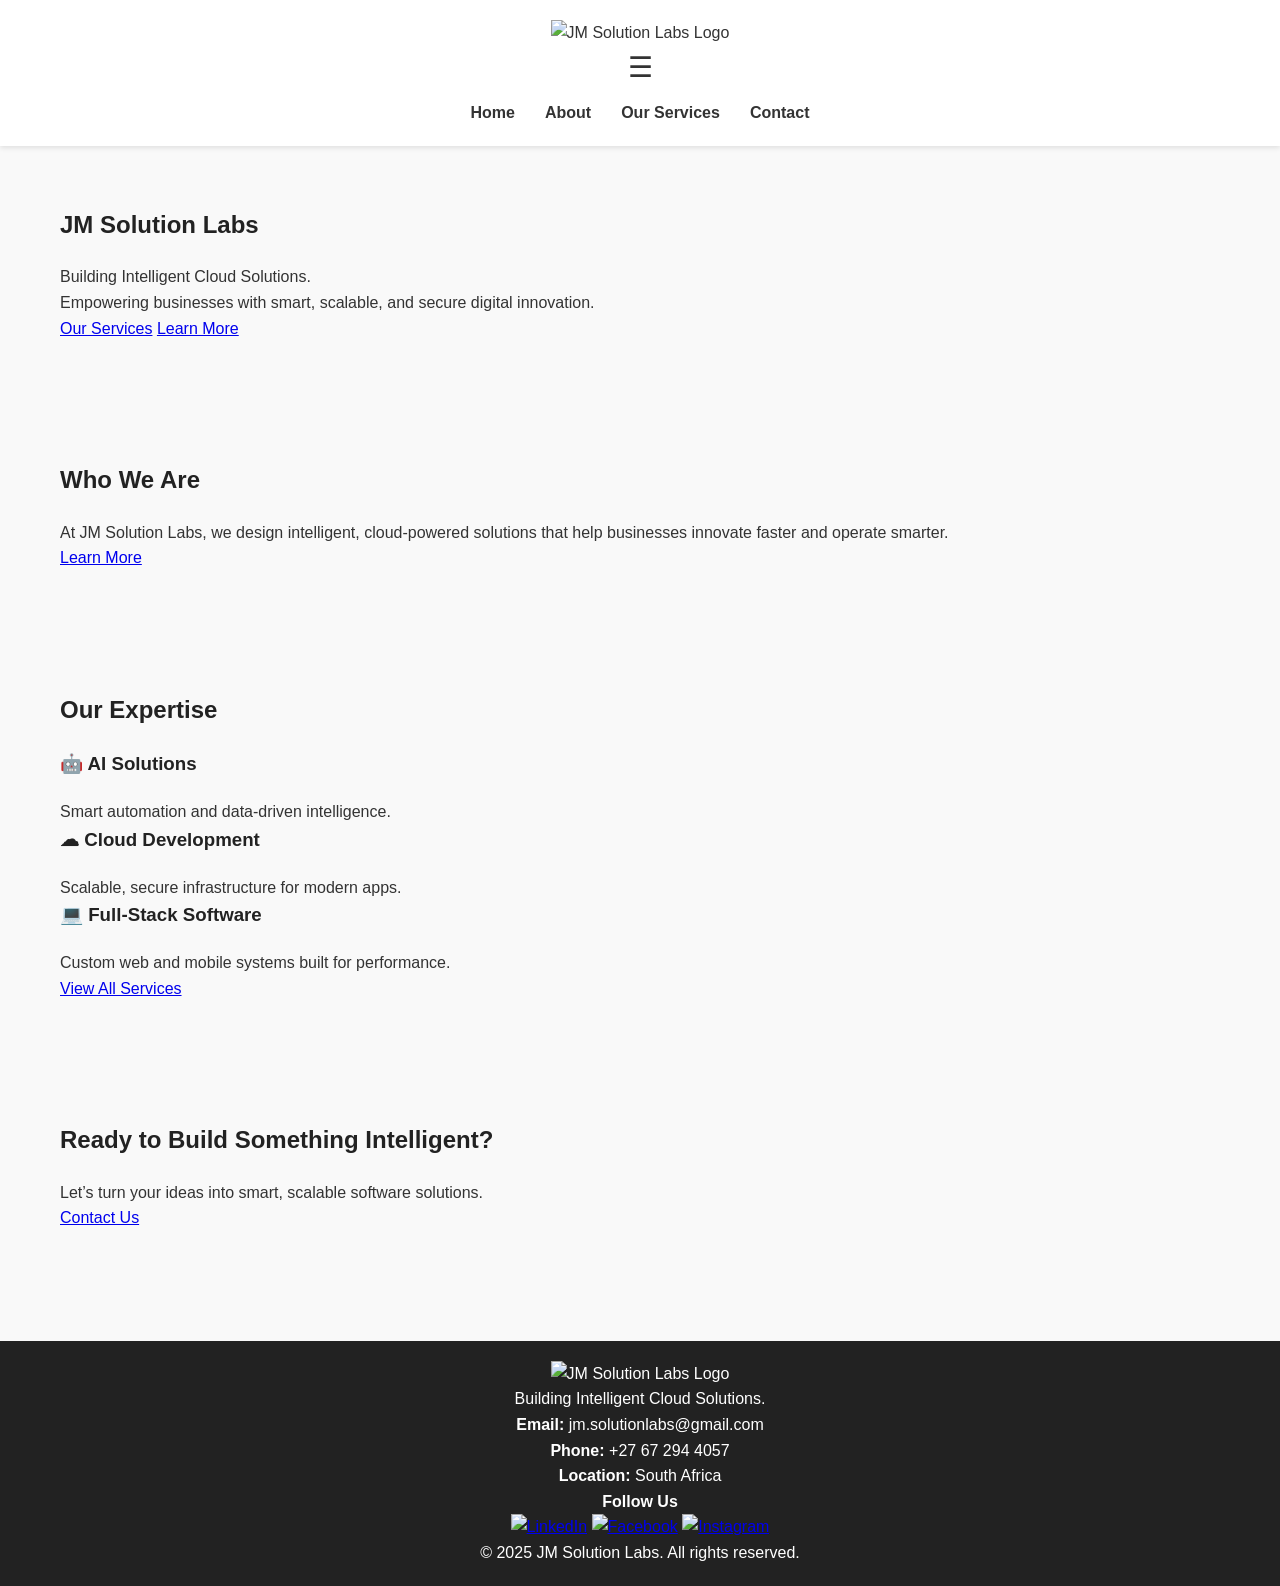
==== index.html @ e61fc31a "Your commit message here" ====
﻿<!DOCTYPE html>
<html lang="en">
<head>
    <meta charset="UTF-8" />
    <meta name="viewport" content="width=device-width, initial-scale=1.0" />
    <title>JM Solution Labs | Building Intelligent Cloud Solutions</title>
    <link rel="stylesheet" href="css/style.css" />
    
</head>
<body>
    <header>
        <!-- Company Logo -->
        <img src="images/logo.png" alt="JM Solution Labs Logo" height="55">

        <!-- 3-line menu button (hamburger) -->
        <div class="menu-btn" onclick="toggleMenu()">&#9776;</div>

        <!-- Navigation Links -->
        <nav id="navMenu">
            <ul>
                <li><a href="index.html">Home</a></li>
                <li><a href="about.html">About</a></li>
                <li><a href="services.html">Our Services</a></li>
                <li><a href="contact.html">Contact</a></li>
            </ul>
        </nav>
    </header>

    <section class="hero">
        <div class="container hero-content">
            <h1>JM Solution Labs</h1>
            <p class="tagline">Building Intelligent Cloud Solutions.</p>
            <p>Empowering businesses with smart, scalable, and secure digital innovation.</p>
            <div class="hero-buttons">
                <a href="services.html" class="btn-primary">Our Services</a>
                <a href="about.html" class="btn-secondary">Learn More</a>
            </div>
        </div>
    </section>

    <section class="about-preview">
        <div class="container">
            <h2>Who We Are</h2>
            <p>At JM Solution Labs, we design intelligent, cloud-powered solutions that help businesses innovate faster and operate smarter.</p>
            <a href="about.html" class="btn-secondary">Learn More</a>
        </div>
    </section>

    <section class="services-preview">
        <div class="container">
            <h2>Our Expertise</h2>
            <div class="grid">
                <div class="card"><h3>🤖 AI Solutions</h3><p>Smart automation and data-driven intelligence.</p></div>
                <div class="card"><h3>☁ Cloud Development</h3><p>Scalable, secure infrastructure for modern apps.</p></div>
                <div class="card"><h3>💻 Full-Stack Software</h3><p>Custom web and mobile systems built for performance.</p></div>
            </div>
            <a href="services.html" class="btn-primary">View All Services</a>
        </div>
    </section>

    <section class="cta">
        <div class="container">
            <h2>Ready to Build Something Intelligent?</h2>
            <p>Let’s turn your ideas into smart, scalable software solutions.</p>
            <a href="contact.html" class="btn-primary">Contact Us</a>
        </div>
    </section>

    <footer>
        <div class="container footer-content">
            <div class="footer-col">
                <img src="images/logo.png" alt="JM Solution Labs Logo" class="footer-logo" />
                <p>Building Intelligent Cloud Solutions.</p>
            </div>
            <div class="footer-col">
                <p><strong>Email:</strong> jm.solutionlabs@gmail.com</p>
                <p><strong>Phone:</strong> +27 67 294 4057</p>
                <p><strong>Location:</strong> South Africa</p>
            </div>
            <div class="footer-col">
                <h4>Follow Us</h4>
                <div class="social-links">
                    <a href="#"><img src="images/icon-linkedin.png" alt="LinkedIn"></a>
                    <a href="#"><img src="images/icon-facebook.png" alt="Facebook"></a>
                    <a href="#"><img src="images/icon-instagram.png" alt="Instagram"></a>
                </div>
            </div>
        </div>
        <div class="footer-bottom">
            <p>© 2025 JM Solution Labs. All rights reserved.</p>
        </div>
    </footer>

    <script src="js/main.js"></script>
</body>
</html>
---- css/style.css ----
/* -------------------- General Styles -------------------- */
* {
    margin: 0;
    padding: 0;
    box-sizing: border-box;
    font-family: 'Arial', sans-serif;
}
.menu-btn {
    font-size: 28px;
    cursor: pointer;
    display: block;
}


body {
    background-color: #f9f9f9;
    color: #333;
    line-height: 1.6;
}

/* -------------------- Header & Navbar -------------------- */
header {
    background-color: #ffffff;
    padding: 20px 0;
    box-shadow: 0 2px 5px rgba(0,0,0,0.1);
    text-align: center;
}

    header img {
        height: 60px;
    }

nav ul {
    list-style: none;
    display: flex;
    justify-content: center;
    margin-top: 10px;
}

    nav ul li {
        margin: 0 15px;
    }

        nav ul li a {
            text-decoration: none;
            color: #333;
            font-weight: bold;
            transition: color 0.3s;
        }

            nav ul li a:hover {
                color: #0073e6;
            }

/* -------------------- Sections -------------------- */
section {
    padding: 60px 20px;
    max-width: 1200px;
    margin: 0 auto;
}

h1, h2, h3 {
    margin-bottom: 20px;
    color: #222;
}

/* -------------------- Buttons -------------------- */
button {
    background-color: #0073e6;
    color: white;
    border: none;
    padding: 10px 20px;
    cursor: pointer;
    transition: background-color 0.3s;
    border-radius: 5px;
}

    button:hover {
        background-color: #005bb5;
    }

/* -------------------- Forms -------------------- */
form {
    max-width: 500px;
    margin: 0 auto;
}

    form label {
        display: block;
        margin-bottom: 5px;
        font-weight: bold;
    }

    form input,
    form textarea {
        width: 100%;
        padding: 10px;
        margin-bottom: 15px;
        border: 1px solid #ccc;
        border-radius: 5px;
    }

    form textarea {
        resize: vertical;
        height: 120px;
    }

/* -------------------- Footer -------------------- */
footer {
    background-color: #222;
    color: #fff;
    text-align: center;
    padding: 20px 0;
    margin-top: 50px;
}
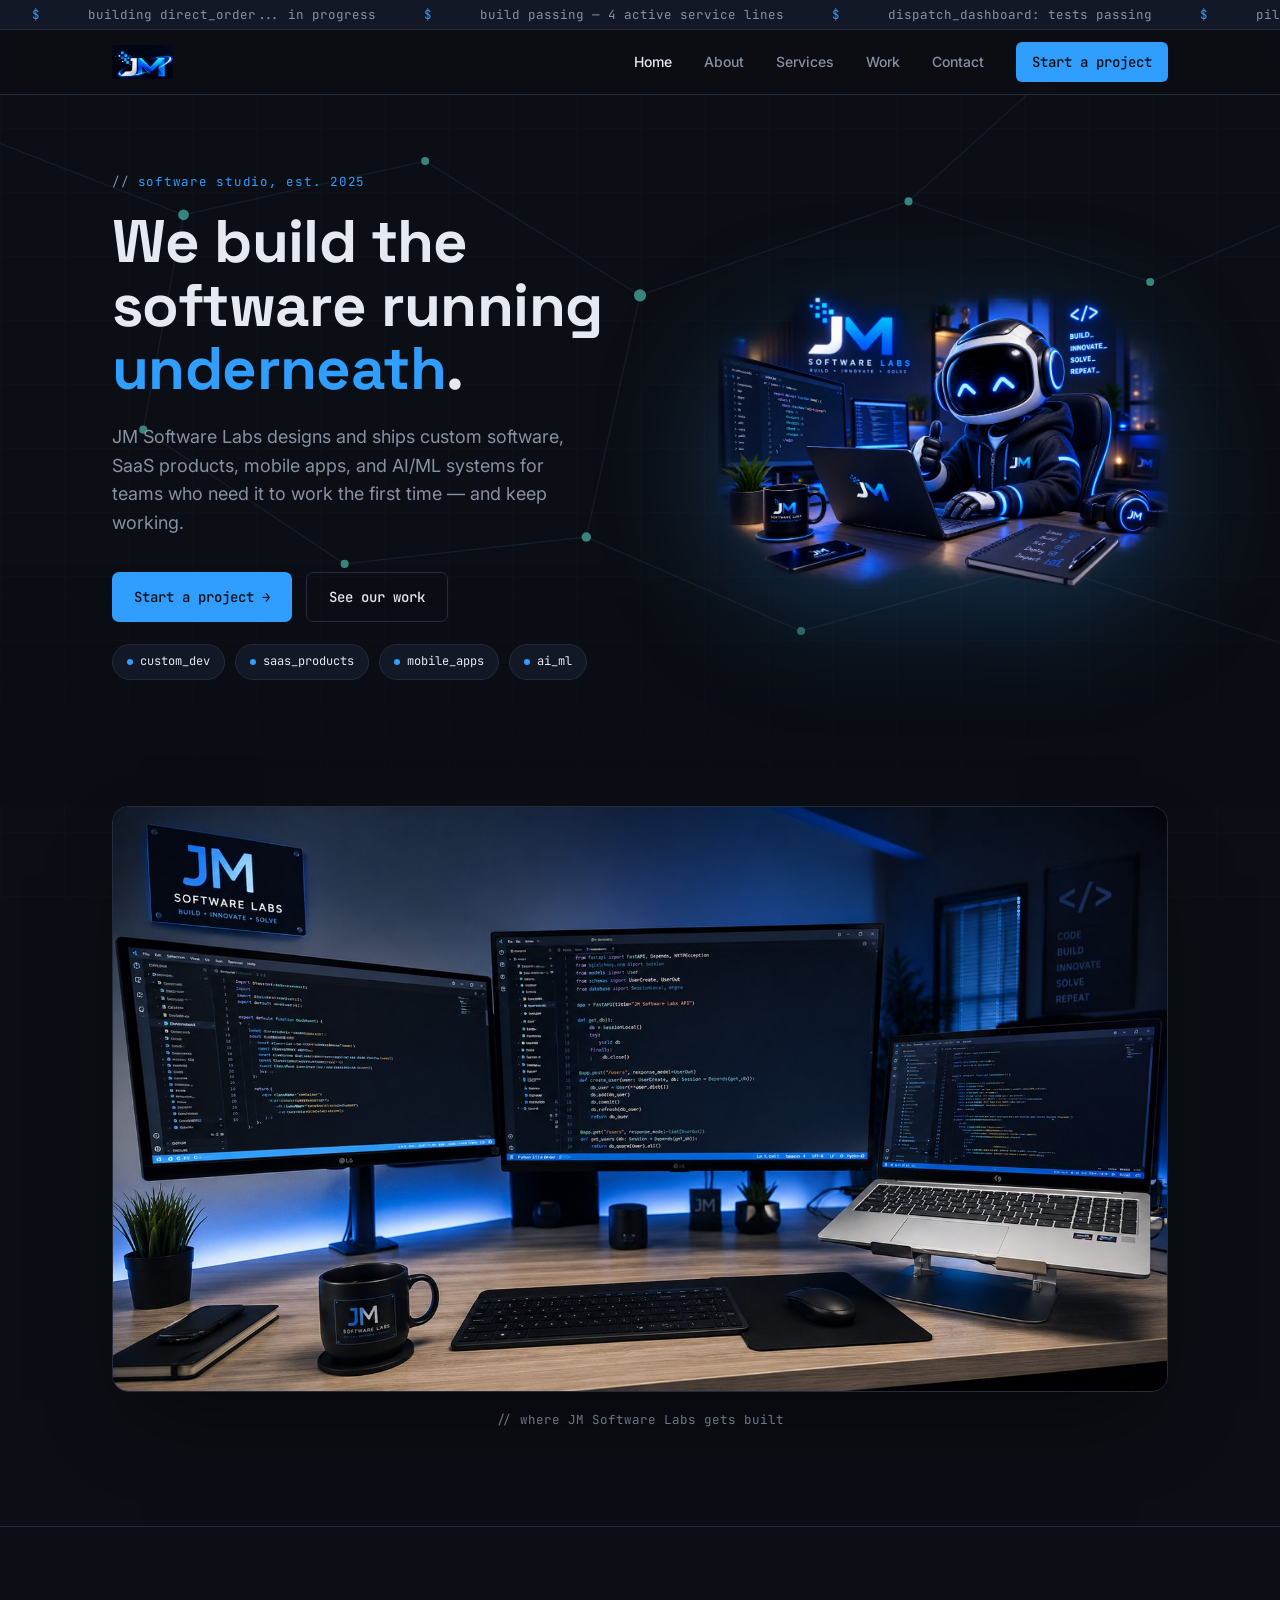
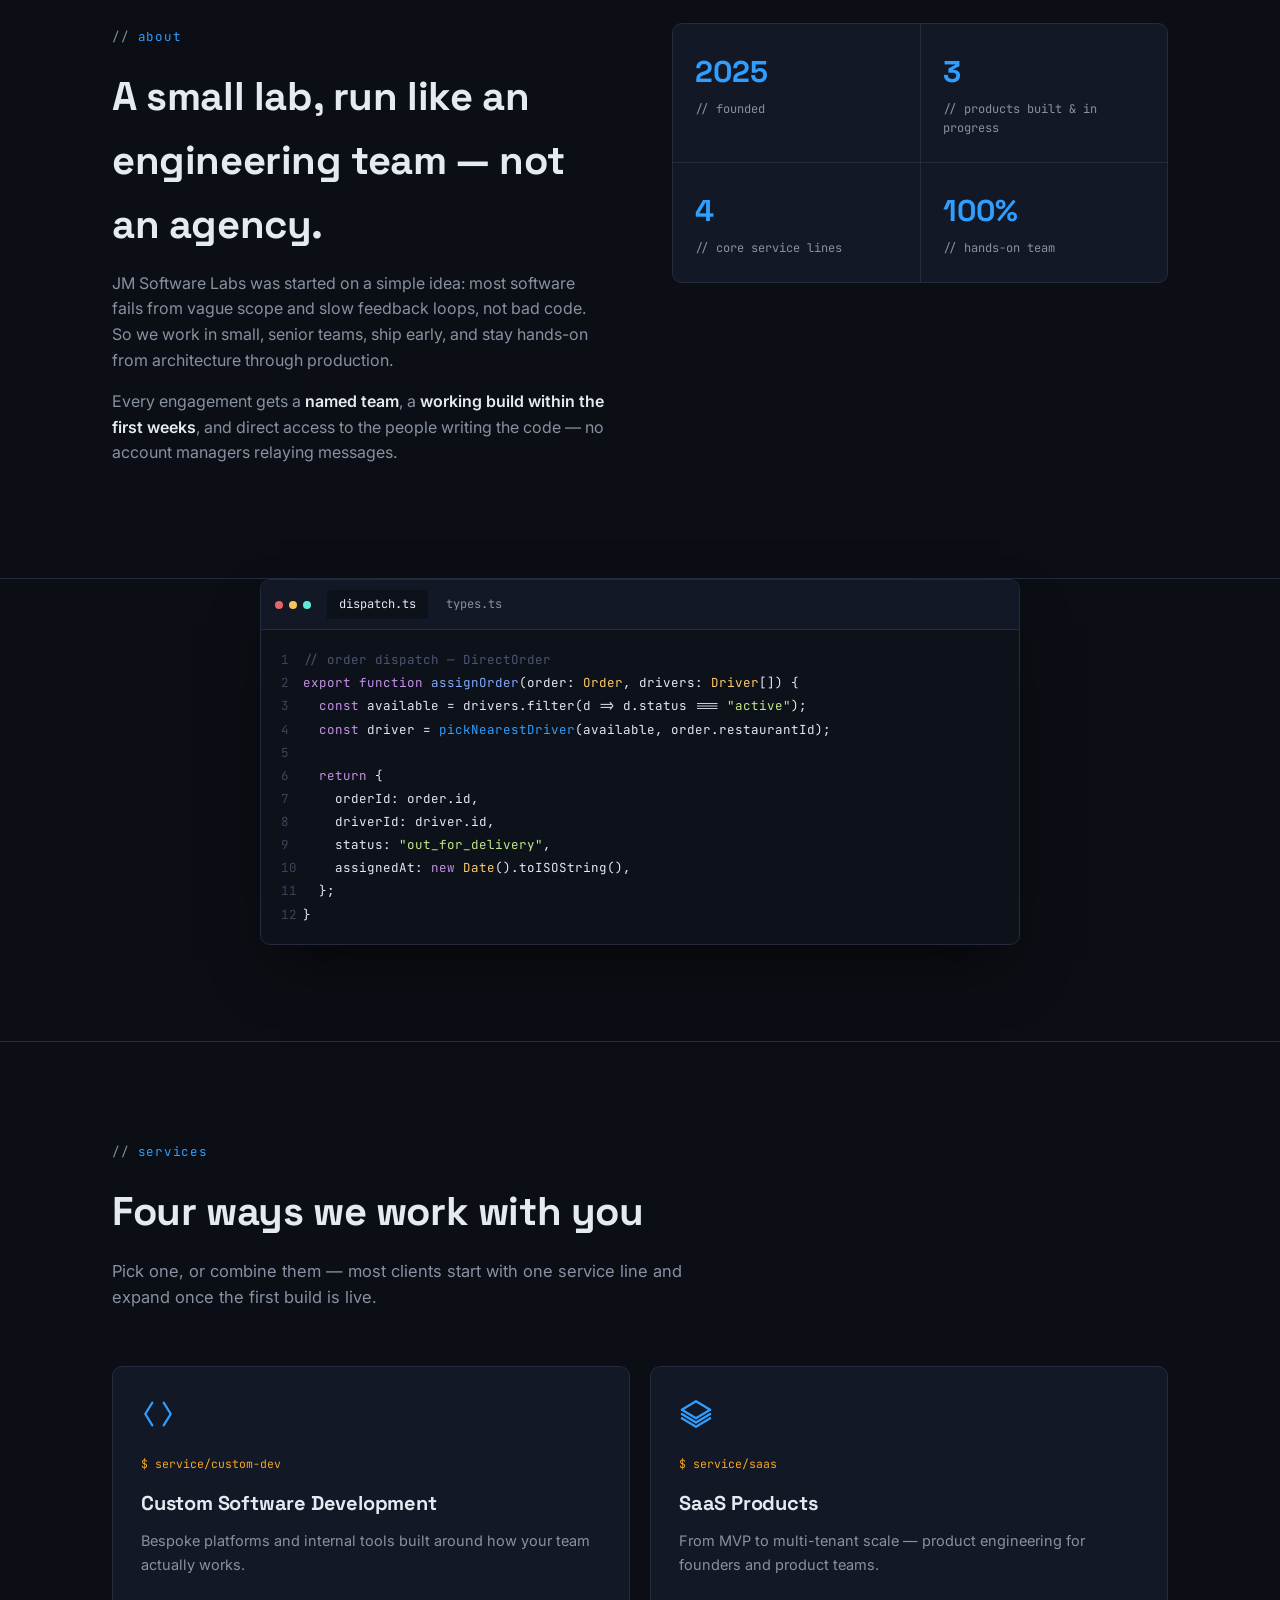
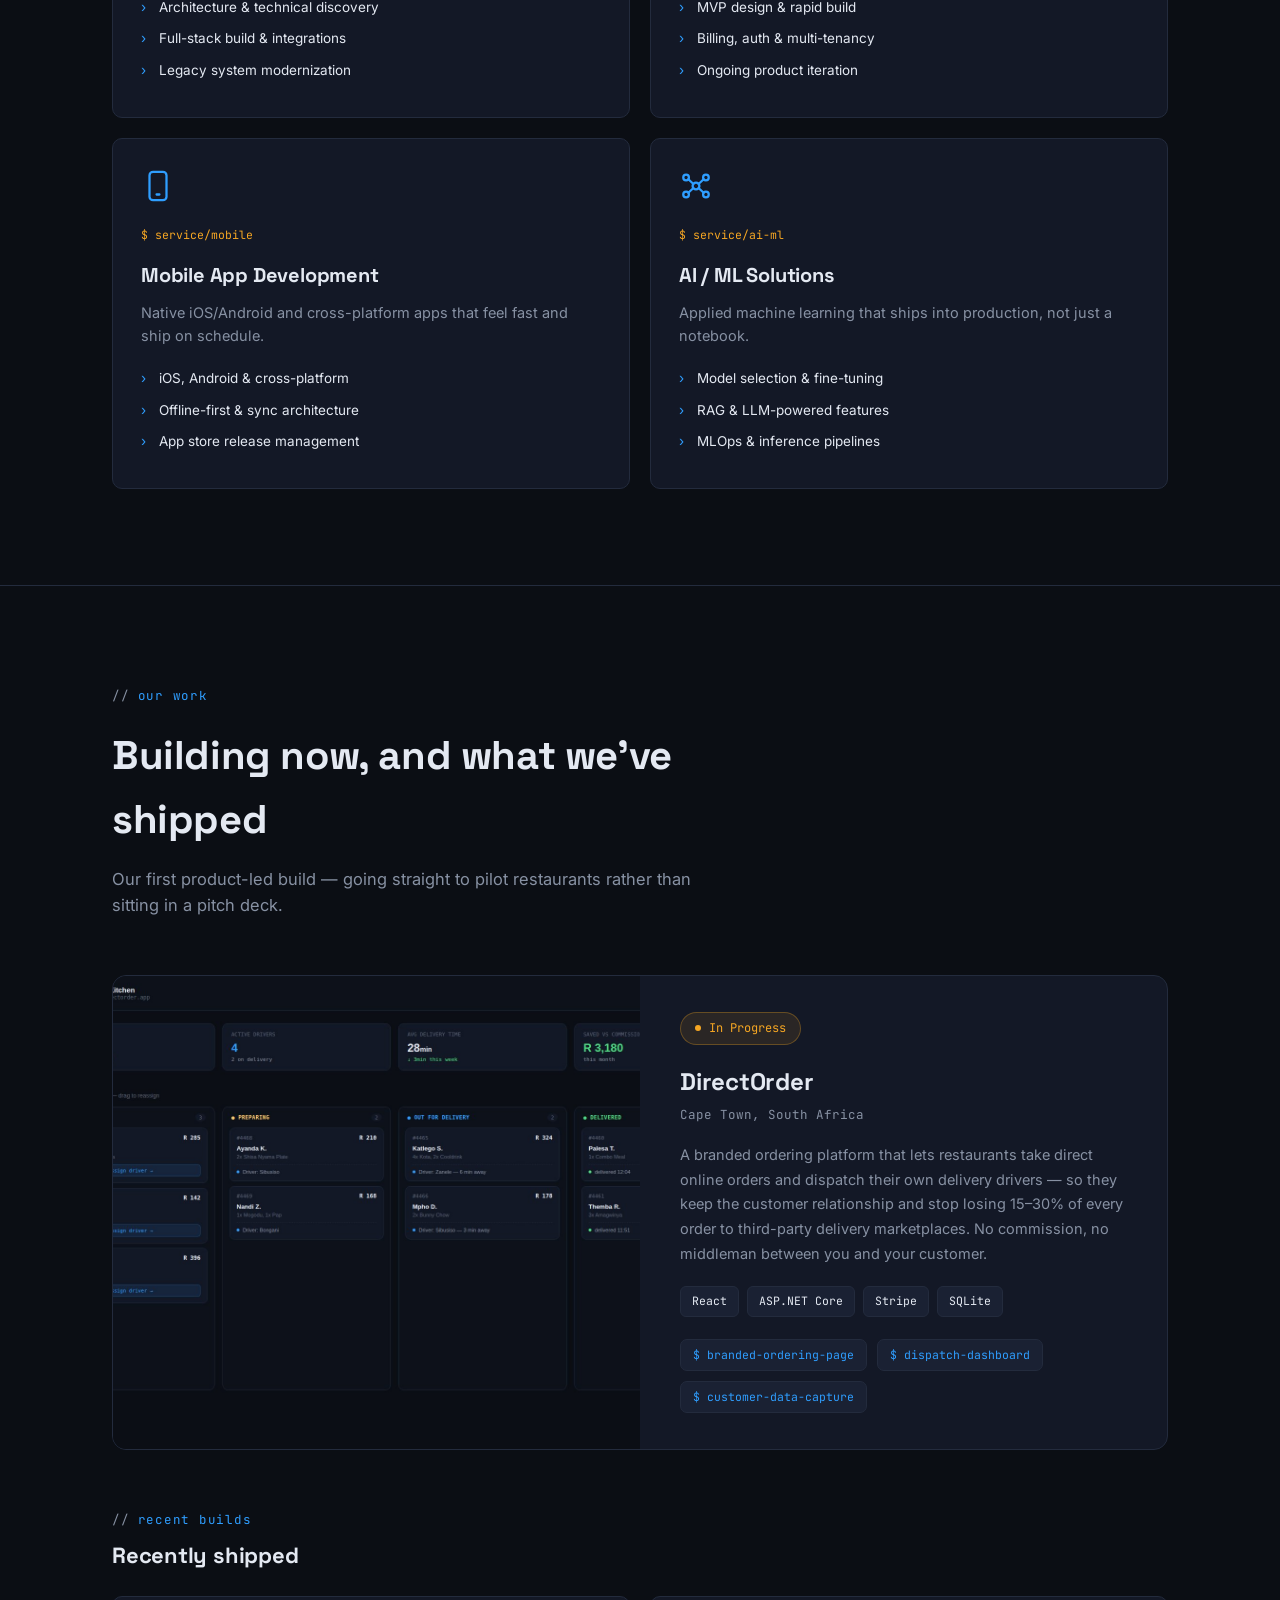
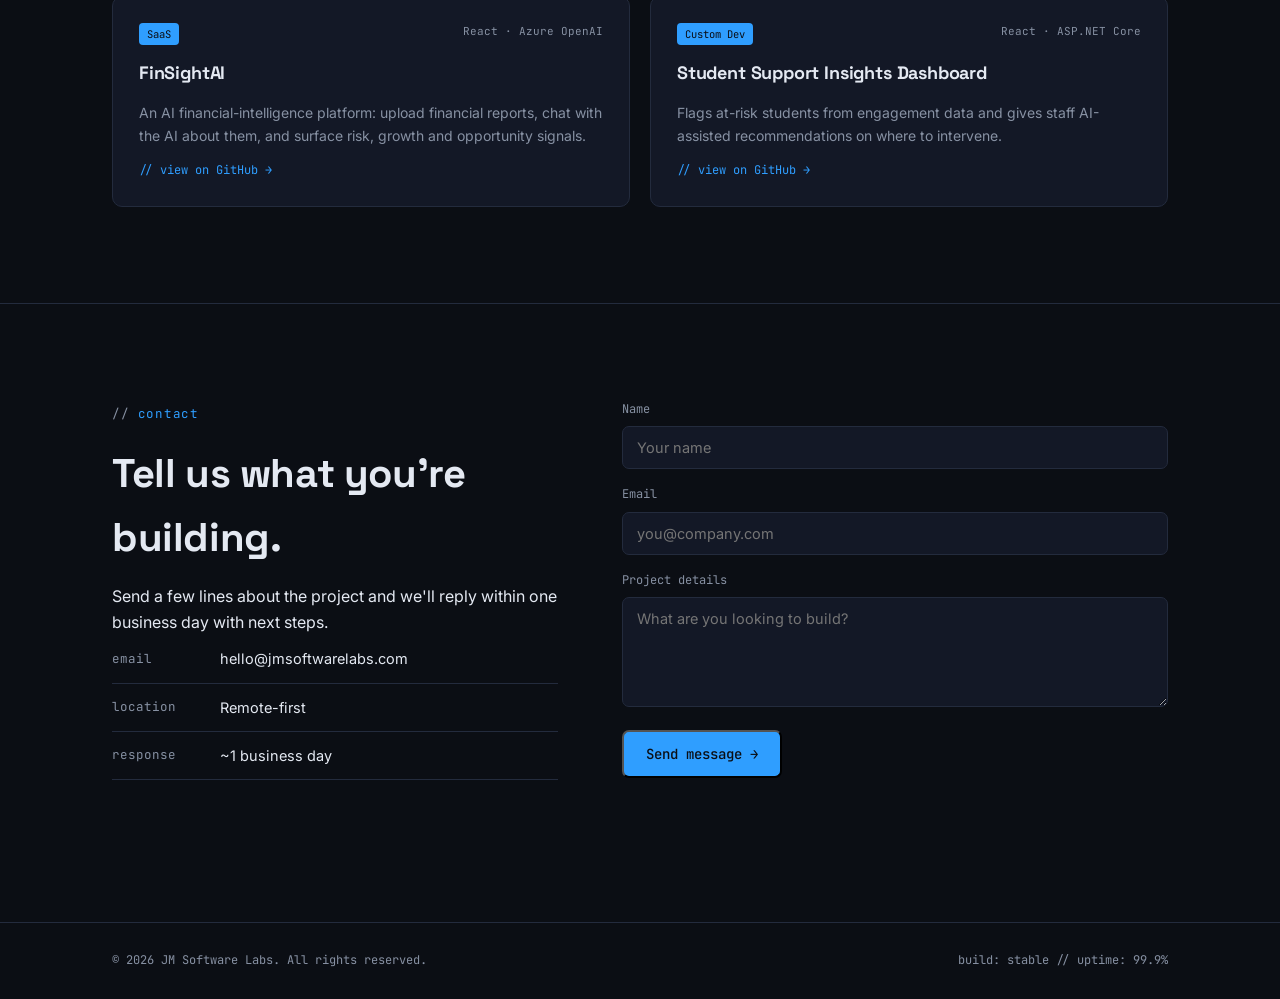
==== commit 9490be83: "Add files via upload" ====
--- a/index.html
+++ b/index.html
@@ -1,96 +1,811 @@
-﻿<!DOCTYPE html>
+<!DOCTYPE html>
 <html lang="en">
 <head>
-    <meta charset="UTF-8" />
-    <meta name="viewport" content="width=device-width, initial-scale=1.0" />
-    <title>JM Solution Labs | Building Intelligent Cloud Solutions</title>
-    <link rel="stylesheet" href="css/style.css" />
-    
+<meta charset="UTF-8">
+<meta name="viewport" content="width=device-width, initial-scale=1.0">
+<title>JM Software Labs — Custom software, SaaS, mobile & AI/ML</title>
+<meta name="description" content="JM Software Labs builds custom software, SaaS products, mobile apps, and AI/ML systems for teams who need it to work the first time.">
+<meta name="theme-color" content="#0B0E14">
+<link rel="icon" href="[data-uri]">
+<meta property="og:type" content="website">
+<meta property="og:title" content="JM Software Labs — Custom software, SaaS, mobile & AI/ML">
+<meta property="og:description" content="We build the software running underneath. Custom software, SaaS products, mobile apps, and AI/ML systems built by a small, senior team.">
+<meta property="og:site_name" content="JM Software Labs">
+<meta name="twitter:card" content="summary">
+<meta name="twitter:title" content="JM Software Labs">
+<meta name="twitter:description" content="We build the software running underneath."><link rel="preconnect" href="https://fonts.googleapis.com">
+<link rel="preconnect" href="https://fonts.gstatic.com" crossorigin>
+<link href="https://fonts.googleapis.com/css2?family=Space+Grotesk:wght@500;600;700&family=Inter:wght@400;500;600&family=JetBrains+Mono:wght@400;500&display=swap" rel="stylesheet">
+<style>
+  :root{
+    --bg: #0B0E14;
+    --surface: #131826;
+    --surface-2: #1A2133;
+    --line: #232B3D;
+    --text: #E4E9F2;
+    --muted: #8791A3;
+    --teal: #2F9EFF;
+    --teal-dim: #1D4A80;
+    --amber: #F5A623;
+    --radius: 10px;
+    --display: "Space Grotesk", sans-serif;
+    --body: "Inter", sans-serif;
+    --mono: "JetBrains Mono", monospace;
+  }
+  *{ box-sizing: border-box; margin:0; padding:0; }
+  html{ scroll-behavior: smooth; }
+  body{
+    background: var(--bg);
+    color: var(--text);
+    font-family: var(--body);
+    line-height: 1.6;
+    -webkit-font-smoothing: antialiased;
+  }
+  body::before{
+    content:"";
+    position: fixed; inset:0;
+    background-image:
+      linear-gradient(var(--line) 1px, transparent 1px),
+      linear-gradient(90deg, var(--line) 1px, transparent 1px);
+    background-size: 64px 64px;
+    opacity: 0.12;
+    pointer-events: none;
+    z-index: 0;
+  }
+  a{ color: inherit; text-decoration: none; }
+  img{ max-width: 100%; display:block; }
+  section{ position: relative; z-index: 1; }
+  .wrap{ max-width: 1120px; margin: 0 auto; padding: 0 32px; }
+  .eyebrow{
+    font-family: var(--mono);
+    font-size: 12.5px;
+    letter-spacing: 0.06em;
+    color: var(--teal);
+    display: inline-flex;
+    align-items: center;
+    gap: 8px;
+    margin-bottom: 18px;
+  }
+  .eyebrow::before{ content:"//"; color: var(--muted); }
+  h1,h2,h3{ font-family: var(--display); font-weight: 700; letter-spacing: -0.01em; }
+  h2{ font-size: clamp(28px, 3.4vw, 40px); margin-bottom: 14px; }
+  .section-head{ max-width: 620px; margin-bottom: 56px; }
+  .section-head p{ color: var(--muted); font-size: 16.5px; }
+
+  /* ---- Nav ---- */
+  header{
+    position: fixed; top:0; left:0; right:0; z-index: 50;
+    background: rgba(11,14,20,0.82);
+    backdrop-filter: blur(10px);
+    border-bottom: 1px solid var(--line);
+  }
+  .nav{
+    max-width: 1120px; margin:0 auto; padding: 0 32px;
+    height: 64px; display:flex; align-items:center; justify-content: space-between;
+  }
+  .logo{
+    font-family: var(--mono); font-weight: 500; font-size: 15px;
+    display:flex; align-items:center; gap: 10px; color: var(--text);
+  }
+  .logo img{ height: 34px; width:auto; display:block; }
+  .logo .brk{ color: var(--teal); }
+  .nav-links{ display:flex; gap: 32px; align-items:center; }
+  .nav-links a{
+    font-size: 14px; color: var(--muted); transition: color .15s ease;
+    font-weight: 500;
+  }
+  .nav-links a:hover, .nav-links a.active{ color: var(--text); }
+  .nav-cta{
+    font-family: var(--mono); font-size: 13px; color: var(--bg) !important;
+    background: var(--teal); padding: 9px 16px; border-radius: 6px;
+    font-weight: 500;
+  }
+  a:focus-visible, button:focus-visible, input:focus-visible, textarea:focus-visible{
+    outline: 2px solid var(--teal); outline-offset: 3px; border-radius: 4px;
+  }
+  .nav-toggle{
+    display:none; background: none; border: 1px solid var(--line); border-radius: 6px;
+    width: 38px; height: 38px; align-items:center; justify-content:center; cursor: pointer;
+    color: var(--text); flex-direction: column; gap: 4px;
+  }
+  .nav-toggle span{ display:block; width: 18px; height: 2px; background: currentColor; transition: transform .2s ease, opacity .2s ease; }
+  .nav-toggle[aria-expanded="true"] span:nth-child(1){ transform: translateY(6px) rotate(45deg); }
+  .nav-toggle[aria-expanded="true"] span:nth-child(2){ opacity: 0; }
+  .nav-toggle[aria-expanded="true"] span:nth-child(3){ transform: translateY(-6px) rotate(-45deg); }
+  .mobile-panel{
+    display:none; flex-direction: column; gap: 2px;
+    background: var(--surface); border-bottom: 1px solid var(--line);
+    padding: 8px 32px 18px;
+  }
+  .mobile-panel a{
+    padding: 12px 4px; font-size: 15px; color: var(--muted); border-bottom: 1px solid var(--line);
+    font-weight: 500;
+  }
+  .mobile-panel a:last-child{ border-bottom:none; }
+  .mobile-panel a.nav-cta{ text-align:center; margin-top: 10px; color: var(--bg) !important; }
+  .mobile-panel.open{ display:flex; }
+  .nav-toggle{ display:none; }
+
+  /* ---- Console strip (signature element) ---- */
+  .console{
+    font-family: var(--mono); font-size: 12.5px; color: var(--muted);
+    background: var(--surface); border-bottom: 1px solid var(--line);
+    height: 30px; display:flex; align-items:center; overflow:hidden; white-space: nowrap;
+  }
+  .console-track{ display:inline-flex; gap: 48px; animation: scroll-left 32s linear infinite; padding-left: 32px; }
+  .console-track span{ color: var(--teal); }
+  @keyframes scroll-left{ from{ transform: translateX(0);} to{ transform: translateX(-50%);} }
+
+  /* ---- Hero ---- */
+  .hero{ padding: 168px 0 96px; position: relative; overflow: hidden; }
+  .hero-bg{ position:absolute; inset:0; z-index:0; opacity:0.55; pointer-events:none; }
+  .hero-bg svg{ width:100%; height:100%; }
+  .hero-bg .node{ animation: node-pulse 3.5s ease-in-out infinite; }
+  .hero-bg .node:nth-child(3n){ animation-delay: .6s; }
+  .hero-bg .node:nth-child(3n+1){ animation-delay: 1.4s; }
+  @keyframes node-pulse{ 0%,100%{ opacity: .5; } 50%{ opacity: 1; } }
+  .hero-grid{ position: relative; z-index: 1; }
+  .hero-robot{ display:flex; justify-content:center; align-items:center; }
+  .hero-robot img{ width:100%; max-width:560px; height:auto; display:block; filter: drop-shadow(0 30px 60px rgba(47,158,255,0.25)); }
+  .pill-row{ display:flex; flex-wrap:wrap; gap:10px; margin: 22px 0 30px; }
+  .pill{
+    font-family: var(--mono); font-size: 12px; color: var(--text);
+    background: var(--surface); border: 1px solid var(--line); border-radius: 20px;
+    padding: 7px 14px; display:flex; align-items:center; gap:7px;
+  }
+  .pill .pulse-sm{ width:6px; height:6px; border-radius:50%; background: var(--teal); box-shadow: 0 0 0 0 rgba(47,158,255,0.5); animation: pulse 1.8s infinite; }
+  .workspace-banner{ padding: 0 0 96px; }
+  .workspace-banner .frame{
+    border-radius: 16px; overflow:hidden; border: 1px solid var(--line);
+    box-shadow: 0 40px 80px -30px rgba(0,0,0,0.55);
+  }
+  .workspace-banner img{ width:100%; height:auto; display:block; }
+  .workspace-banner .caption{
+    text-align:center; font-family: var(--mono); font-size: 12.5px; color: var(--muted);
+    margin-top: 18px;
+  }
+  .hero-grid{ display:grid; grid-template-columns: 1.1fr 0.9fr; gap: 56px; align-items:center; }
+  .hero h1{ font-size: clamp(38px, 5.2vw, 60px); line-height: 1.06; margin-bottom: 22px; }
+  .hero h1 .accent{ color: var(--teal); }
+  .hero .lede{ font-size: 18px; color: var(--muted); max-width: 480px; margin-bottom: 34px; }
+  .btn-row{ display:flex; gap: 14px; flex-wrap: wrap; }
+  .btn{
+    font-family: var(--mono); font-size: 14px; padding: 13px 22px; border-radius: 7px;
+    font-weight: 500; display:inline-flex; align-items:center; gap: 8px;
+    transition: transform .15s ease, background .15s ease, border-color .15s ease;
+  }
+  .btn-primary{ background: var(--teal); color: var(--bg); }
+  .btn-primary:hover{ transform: translateY(-1px); }
+  .btn-ghost{ border: 1px solid var(--line); color: var(--text); }
+  .btn-ghost:hover{ border-color: var(--teal); }
+
+  /* process panel */
+  .panel{
+    background: var(--surface); border: 1px solid var(--line); border-radius: var(--radius);
+    overflow:hidden;
+  }
+  .panel-head{
+    display:flex; align-items:center; gap: 8px; padding: 12px 16px;
+    border-bottom: 1px solid var(--line); font-family: var(--mono); font-size: 12px; color: var(--muted);
+  }
+  .dot{ width:8px; height:8px; border-radius:50%; background: var(--line); }
+  .panel-head .dots{ display:flex; gap:6px; }
+  .panel-head .dots .dot:nth-child(1){ background:#E4666B; }
+  .panel-head .dots .dot:nth-child(2){ background:#F5C25E; }
+  .panel-head .dots .dot:nth-child(3){ background:#5EEAD4; }
+  .panel-body{ padding: 18px 16px 22px; }
+  .proc{
+    display:flex; align-items:center; justify-content: space-between;
+    padding: 12px 4px; border-bottom: 1px dashed var(--line);
+    font-family: var(--mono); font-size: 13px;
+  }
+  .proc:last-child{ border-bottom:none; }
+  .proc-name{ color: var(--text); }
+  .proc-name span{ color: var(--muted); font-size: 12px; display:block; margin-top:2px; }
+  .status{ display:flex; align-items:center; gap: 7px; font-size: 11.5px; color: var(--teal); }
+  .status .pulse{
+    width:7px; height:7px; border-radius:50%; background: var(--teal);
+    box-shadow: 0 0 0 0 rgba(94,234,212,0.6); animation: pulse 1.8s infinite;
+  }
+  @keyframes pulse{
+    0%{ box-shadow: 0 0 0 0 rgba(94,234,212,0.5);}
+    70%{ box-shadow: 0 0 0 7px rgba(94,234,212,0);}
+    100%{ box-shadow: 0 0 0 0 rgba(94,234,212,0);}
+  }
+
+  /* ---- About ---- */
+  .about{ padding: 96px 0; border-top: 1px solid var(--line); }
+  .about-grid{ display:grid; grid-template-columns: 1fr 1fr; gap: 64px; align-items:start; }
+  .about-copy p{ color: var(--muted); margin-bottom: 16px; font-size: 16px; }
+  .about-copy strong{ color: var(--text); font-weight: 600; }
+  .stat-grid{ display:grid; grid-template-columns: 1fr 1fr; gap: 1px; background: var(--line); border: 1px solid var(--line); border-radius: var(--radius); overflow:hidden; }
+  .stat{ background: var(--surface); padding: 24px 22px; }
+  .stat .num{ font-family: var(--display); font-size: 30px; font-weight: 700; color: var(--teal); }
+  .stat .label{ font-family: var(--mono); font-size: 12px; color: var(--muted); margin-top: 4px; }
+
+  /* ---- Services ---- */
+  .services{ padding: 96px 0; border-top: 1px solid var(--line); }
+  .service-grid{ display:grid; grid-template-columns: repeat(2, 1fr); gap: 20px; }
+  .service{
+    background: var(--surface); border: 1px solid var(--line); border-radius: var(--radius);
+    padding: 30px 28px; transition: border-color .15s ease, transform .15s ease;
+  }
+  .code-panel{
+    background: #0D1119; border: 1px solid var(--line); border-radius: var(--radius);
+    overflow:hidden; box-shadow: 0 30px 60px -20px rgba(0,0,0,0.6);
+  }
+  .code-panel .cp-tabs{
+    display:flex; align-items:center; gap: 6px; padding: 10px 14px;
+    border-bottom: 1px solid var(--line); background: var(--surface);
+  }
+  .code-panel .cp-tabs .dots{ display:flex; gap:6px; margin-right: 10px; }
+  .code-panel .cp-tab{
+    font-family: var(--mono); font-size: 12px; color: var(--muted);
+    padding: 5px 12px; border-radius: 5px 5px 0 0;
+  }
+  .code-panel .cp-tab.active{ color: var(--text); background: #0D1119; }
+  .code-panel .cp-body{
+    font-family: var(--mono); font-size: 12.5px; line-height: 1.85;
+    padding: 18px 20px; overflow-x: auto; white-space: pre;
+  }
+  .code-panel .ln{ display:inline-block; width: 22px; color: #3A4459; user-select: none; }
+  .tok-kw{ color: #C792EA; } .tok-fn{ color: #82AAFF; } .tok-str{ color: #C3E88D; }
+  .tok-num{ color: #F78C6C; } .tok-com{ color: #4B5670; } .tok-type{ color: #FFCB6B; }
+  .tok-var{ color: var(--text); } .tok-teal{ color: var(--teal); }
+  .service:hover{ border-color: var(--teal-dim); transform: translateY(-2px); }
+  .service .icon{ width:34px; height:34px; margin-bottom: 16px; color: var(--teal); }
+  .service .tag{ font-family: var(--mono); font-size: 11.5px; color: var(--amber); margin-bottom: 14px; display:block; }
+  .service h3{ font-size: 20px; margin-bottom: 10px; }
+  .service p{ color: var(--muted); font-size: 14.5px; margin-bottom: 16px; }
+  .service ul{ list-style:none; }
+  .service li{ font-size: 13.5px; color: var(--text); padding: 5px 0 5px 18px; position: relative; }
+  .service li::before{ content:"›"; position:absolute; left:0; color: var(--teal); }
+
+  /* ---- Portfolio ---- */
+  .work{ padding: 96px 0; border-top: 1px solid var(--line); }
+  .work-grid{ display:grid; grid-template-columns: repeat(2, 1fr); gap: 20px; }
+  .recent-head{ margin: 56px 0 22px; }
+  .recent-head .eyebrow{ margin-bottom: 8px; }
+  .recent-head h3{ font-size: 22px; }
+  .work-card{ text-decoration:none; color:inherit; }
+  .work-card{
+    background: var(--surface); border: 1px solid var(--line); border-radius: var(--radius);
+    padding: 26px; display:flex; flex-direction: column; gap: 14px; min-height: 210px;
+    transition: border-color .15s ease, transform .15s ease;
+  }
+  .work-card:hover{ border-color: var(--teal-dim); transform: translateY(-2px); }
+  .work-card:hover .foot{ text-decoration: underline; }
+  .work-card .top{ display:flex; justify-content: space-between; align-items:flex-start; }
+  .work-card .stack{ font-family: var(--mono); font-size: 11px; color: var(--muted); }
+  .work-card .badge{ font-family: var(--mono); font-size: 10.5px; color: var(--bg); background: var(--teal); padding: 3px 8px; border-radius: 4px; }
+  .work-card h3{ font-size: 18px; }
+  .work-card p{ color: var(--muted); font-size: 14px; flex:1; }
+  .work-card .foot{ font-family: var(--mono); font-size: 12px; color: var(--teal); }
+  .featured-work{
+    background: var(--surface); border: 1px solid var(--line); border-radius: 14px;
+    overflow: hidden; display:grid; grid-template-columns: 1fr 1fr; align-items: stretch;
+  }
+  .featured-work .shot{ position:relative; background:#0D1119; }
+  .featured-work .shot img{ width:100%; height:100%; object-fit:cover; display:block; }
+  .featured-work .info{ padding: 36px 40px; display:flex; flex-direction:column; justify-content:center; }
+  .status-pill{
+    display:inline-flex; align-items:center; gap:8px; font-family: var(--mono); font-size: 12px;
+    color: var(--amber); background: rgba(245,166,35,0.1); border: 1px solid rgba(245,166,35,0.3);
+    padding: 6px 14px; border-radius: 20px; margin-bottom: 18px; width: fit-content;
+  }
+  .status-pill .pulse-sm{ width:6px; height:6px; border-radius:50%; background: var(--amber); box-shadow: 0 0 0 0 rgba(245,166,35,0.5); animation: pulse 1.8s infinite; }
+  .featured-work h3{ font-size: 24px; margin-bottom: 4px; }
+  .featured-work .location{ font-family: var(--mono); font-size: 12.5px; color: var(--muted); margin-bottom: 18px; }
+  .featured-work p.desc{ color: var(--muted); font-size: 14.5px; line-height:1.7; margin-bottom: 20px; }
+  .stack-tags{ display:flex; flex-wrap:wrap; gap:8px; margin-bottom: 22px; }
+  .stack-tags span{
+    font-family: var(--mono); font-size: 11.5px; color: var(--text); background: var(--surface-2);
+    border: 1px solid var(--line); padding: 5px 11px; border-radius: 6px;
+  }
+  .feature-chips{ display:flex; flex-wrap:wrap; gap:10px; }
+  .feature-chips .fchip{
+    font-family: var(--mono); font-size: 11.5px; color: var(--teal); background: var(--surface-2);
+    border: 1px solid var(--line); padding: 6px 12px; border-radius: 7px;
+  }
+
+  /* ---- Contact ---- */
+  .contact{ padding: 96px 0 110px; border-top: 1px solid var(--line); }
+  .contact-grid{ display:grid; grid-template-columns: 0.9fr 1.1fr; gap: 64px; }
+  .contact-info p{ color: var(--muted); margin-bottom: 22px; font-size: 16px; max-width: 380px; }
+  .info-row{ display:flex; align-items:center; gap: 12px; padding: 12px 0; border-bottom: 1px solid var(--line); font-size: 14.5px; }
+  .info-row .k{ font-family: var(--mono); color: var(--muted); width: 96px; flex-shrink:0; font-size: 12.5px; }
+  .info-row a:hover{ color: var(--teal); }
+
+  form{ display:flex; flex-direction: column; gap: 16px; }
+  .field label{ display:block; font-family: var(--mono); font-size: 12px; color: var(--muted); margin-bottom: 7px; }
+  .field input, .field textarea{
+    width:100%; background: var(--surface); border: 1px solid var(--line); border-radius: 7px;
+    padding: 12px 14px; color: var(--text); font-family: var(--body); font-size: 14.5px;
+    transition: border-color .15s ease;
+  }
+  .field input:focus, .field textarea:focus{ outline:none; border-color: var(--teal); }
+  .field textarea{ resize: vertical; min-height: 110px; }
+  .form-msg{ font-family: var(--mono); font-size: 13px; color: var(--teal); min-height: 18px; }
+
+  footer{ border-top: 1px solid var(--line); padding: 28px 0; }
+  .footer-row{ display:flex; justify-content: space-between; align-items:center; flex-wrap: wrap; gap:12px; }
+  .footer-row p{ font-family: var(--mono); font-size: 12px; color: var(--muted); }
+
+  [data-reveal]{ opacity:0; transform: translateY(16px); transition: opacity .6s ease, transform .6s ease; }
+  [data-reveal].in{ opacity:1; transform: translateY(0); }
+
+  /* ---- Boot sequence ---- */
+  #boot{
+    position: fixed; inset: 0; z-index: 200; background: var(--bg);
+    display:flex; align-items:center; justify-content:center;
+    transition: opacity .5s ease, visibility .5s ease;
+  }
+  #boot.hide{ opacity:0; visibility: hidden; pointer-events: none; }
+  #boot .boot-inner{
+    font-family: var(--mono); font-size: 14px; color: var(--muted);
+    width: 90%; max-width: 460px;
+  }
+  #boot .boot-line{ min-height: 22px; margin-bottom: 4px; opacity:0; }
+  #boot .boot-line.shown{ opacity:1; }
+  #boot .boot-line .ok{ color: var(--teal); }
+  #boot .cursor{
+    display:inline-block; width: 8px; height: 15px; background: var(--teal);
+    margin-left: 2px; vertical-align: -2px; animation: blink 1s step-end infinite;
+  }
+  @keyframes blink{ 50%{ opacity:0; } }
+  #boot .skip{
+    position: absolute; bottom: 28px; right: 28px; font-family: var(--mono);
+    font-size: 11.5px; color: var(--muted); border: 1px solid var(--line);
+    padding: 7px 12px; border-radius: 6px; cursor: pointer; background: none;
+  }
+  #boot .skip:hover{ color: var(--text); border-color: var(--teal-dim); }
+
+  @media (max-width: 860px){
+    .nav-links{ display:none; }
+    .nav-toggle{ display:flex; }
+    .hero-grid, .about-grid, .contact-grid{ grid-template-columns: 1fr; }
+    .service-grid{ grid-template-columns: 1fr; }
+    .work-grid{ grid-template-columns: 1fr; }
+    .featured-work{ grid-template-columns: 1fr; }
+    .featured-work .shot{ height: 220px; }
+    .featured-work .info{ padding: 28px 24px; }
+    .hero{ padding-top: 140px; }
+  }
+  @media (prefers-reduced-motion: reduce){
+    *{ animation: none !important; transition: none !important; }
+    html{ scroll-behavior: auto; }
+  }
+</style>
 </head>
 <body>
-    <header>
-        <!-- Company Logo -->
-        <img src="images/logo.png" alt="JM Solution Labs Logo" height="55">
-
-        <!-- 3-line menu button (hamburger) -->
-        <div class="menu-btn" onclick="toggleMenu()">&#9776;</div>
-
-        <!-- Navigation Links -->
-        <nav id="navMenu">
-            <ul>
-                <li><a href="index.html">Home</a></li>
-                <li><a href="about.html">About</a></li>
-                <li><a href="services.html">Our Services</a></li>
-                <li><a href="contact.html">Contact</a></li>
-            </ul>
-        </nav>
-    </header>
-
-    <section class="hero">
-        <div class="container hero-content">
-            <h1>JM Solution Labs</h1>
-            <p class="tagline">Building Intelligent Cloud Solutions.</p>
-            <p>Empowering businesses with smart, scalable, and secure digital innovation.</p>
-            <div class="hero-buttons">
-                <a href="services.html" class="btn-primary">Our Services</a>
-                <a href="about.html" class="btn-secondary">Learn More</a>
-            </div>
-        </div>
-    </section>
-
-    <section class="about-preview">
-        <div class="container">
-            <h2>Who We Are</h2>
-            <p>At JM Solution Labs, we design intelligent, cloud-powered solutions that help businesses innovate faster and operate smarter.</p>
-            <a href="about.html" class="btn-secondary">Learn More</a>
-        </div>
-    </section>
-
-    <section class="services-preview">
-        <div class="container">
-            <h2>Our Expertise</h2>
-            <div class="grid">
-                <div class="card"><h3>🤖 AI Solutions</h3><p>Smart automation and data-driven intelligence.</p></div>
-                <div class="card"><h3>☁ Cloud Development</h3><p>Scalable, secure infrastructure for modern apps.</p></div>
-                <div class="card"><h3>💻 Full-Stack Software</h3><p>Custom web and mobile systems built for performance.</p></div>
-            </div>
-            <a href="services.html" class="btn-primary">View All Services</a>
-        </div>
-    </section>
-
-    <section class="cta">
-        <div class="container">
-            <h2>Ready to Build Something Intelligent?</h2>
-            <p>Let’s turn your ideas into smart, scalable software solutions.</p>
-            <a href="contact.html" class="btn-primary">Contact Us</a>
-        </div>
-    </section>
-
-    <footer>
-        <div class="container footer-content">
-            <div class="footer-col">
-                <img src="images/logo.png" alt="JM Solution Labs Logo" class="footer-logo" />
-                <p>Building Intelligent Cloud Solutions.</p>
-            </div>
-            <div class="footer-col">
-                <p><strong>Email:</strong> jm.solutionlabs@gmail.com</p>
-                <p><strong>Phone:</strong> +27 67 294 4057</p>
-                <p><strong>Location:</strong> South Africa</p>
-            </div>
-            <div class="footer-col">
-                <h4>Follow Us</h4>
-                <div class="social-links">
-                    <a href="#"><img src="images/icon-linkedin.png" alt="LinkedIn"></a>
-                    <a href="#"><img src="images/icon-facebook.png" alt="Facebook"></a>
-                    <a href="#"><img src="images/icon-instagram.png" alt="Instagram"></a>
-                </div>
-            </div>
-        </div>
-        <div class="footer-bottom">
-            <p>© 2025 JM Solution Labs. All rights reserved.</p>
-        </div>
-    </footer>
-
-    <script src="js/main.js"></script>
+
+<div id="boot">
+  <button class="skip" id="boot-skip">skip →</button>
+  <div class="boot-inner" id="boot-lines"></div>
+</div>
+
+<header>
+  <div class="console">
+    <div class="console-track">
+      <span>$</span> building direct_order... in progress
+      <span>$</span> build passing — 4 active service lines
+      <span>$</span> dispatch_dashboard: tests passing
+      <span>$</span> pilot outreach: Cape Town restaurants
+      <span>$</span> building direct_order... in progress
+      <span>$</span> build passing — 4 active service lines
+      <span>$</span> dispatch_dashboard: tests passing
+      <span>$</span> pilot outreach: Cape Town restaurants
+    </div>
+  </div>
+  <nav class="nav">
+    <a href="#home" class="logo"><img src="[data-uri]" alt="JM Software Labs"></a>
+    <div class="nav-links">
+      <a href="#home">Home</a>
+      <a href="#about">About</a>
+      <a href="#services">Services</a>
+      <a href="#work">Work</a>
+      <a href="#contact">Contact</a>
+      <a href="#contact" class="nav-cta">Start a project</a>
+    </div>
+    <button class="nav-toggle" id="nav-toggle" aria-expanded="false" aria-controls="mobile-panel" aria-label="Toggle menu">
+      <span></span><span></span><span></span>
+    </button>
+  </nav>
+  <div class="mobile-panel" id="mobile-panel">
+    <a href="#home">Home</a>
+    <a href="#about">About</a>
+    <a href="#services">Services</a>
+    <a href="#work">Work</a>
+    <a href="#contact">Contact</a>
+    <a href="#contact" class="nav-cta">Start a project</a>
+  </div>
+</header>
+
+<main>
+  <!-- HERO -->
+  <section id="home" class="hero">
+    <div class="hero-bg" aria-hidden="true">
+      <svg viewBox="0 0 1200 600" preserveAspectRatio="xMidYMid slice">
+        <defs>
+          <linearGradient id="fade" x1="0" y1="0" x2="0" y2="1">
+            <stop offset="0%" stop-color="#0B0E14" stop-opacity="0"/>
+            <stop offset="100%" stop-color="#0B0E14" stop-opacity="1"/>
+          </linearGradient>
+        </defs>
+        <g stroke="#1E2A3D" stroke-width="1" fill="none">
+          <line x1="80" y1="90" x2="260" y2="160"/>
+          <line x1="260" y1="160" x2="230" y2="320"/>
+          <line x1="260" y1="160" x2="440" y2="120"/>
+          <line x1="440" y1="120" x2="600" y2="220"/>
+          <line x1="600" y1="220" x2="800" y2="150"/>
+          <line x1="600" y1="220" x2="560" y2="400"/>
+          <line x1="800" y1="150" x2="980" y2="210"/>
+          <line x1="800" y1="150" x2="900" y2="60"/>
+          <line x1="980" y1="210" x2="1140" y2="140"/>
+          <line x1="230" y1="320" x2="380" y2="420"/>
+          <line x1="380" y1="420" x2="560" y2="400"/>
+          <line x1="560" y1="400" x2="720" y2="470"/>
+          <line x1="720" y1="470" x2="900" y2="420"/>
+          <line x1="900" y1="420" x2="1080" y2="480"/>
+        </g>
+        <g fill="#5EEAD4">
+          <circle class="node" cx="80" cy="90" r="3"/>
+          <circle class="node" cx="260" cy="160" r="4"/>
+          <circle class="node" cx="230" cy="320" r="3"/>
+          <circle class="node" cx="440" cy="120" r="3"/>
+          <circle class="node" cx="600" cy="220" r="4.5"/>
+          <circle class="node" cx="800" cy="150" r="3"/>
+          <circle class="node" cx="900" cy="60" r="3"/>
+          <circle class="node" cx="980" cy="210" r="3"/>
+          <circle class="node" cx="1140" cy="140" r="3"/>
+          <circle class="node" cx="560" cy="400" r="3.5"/>
+          <circle class="node" cx="380" cy="420" r="3"/>
+          <circle class="node" cx="720" cy="470" r="3"/>
+          <circle class="node" cx="900" cy="420" r="3"/>
+          <circle class="node" cx="1080" cy="480" r="3"/>
+        </g>
+        <rect x="0" y="420" width="1200" height="180" fill="url(#fade)"/>
+      </svg>
+    </div>
+    <div class="wrap hero-grid">
+      <div data-reveal>
+        <div class="eyebrow">software studio, est. 2025</div>
+        <h1>We build the software running <span class="accent">underneath</span>.</h1>
+        <p class="lede">JM Software Labs designs and ships custom software, SaaS products, mobile apps, and AI/ML systems for teams who need it to work the first time — and keep working.</p>
+        <div class="btn-row">
+          <a href="#contact" class="btn btn-primary">Start a project →</a>
+          <a href="#work" class="btn btn-ghost">See our work</a>
+        </div>
+        <div class="pill-row">
+          <div class="pill"><span class="pulse-sm"></span>custom_dev</div>
+          <div class="pill"><span class="pulse-sm"></span>saas_products</div>
+          <div class="pill"><span class="pulse-sm"></span>mobile_apps</div>
+          <div class="pill"><span class="pulse-sm"></span>ai_ml</div>
+        </div>
+      </div>
+      <div class="hero-robot" data-reveal>
+        <img src="[data-uri]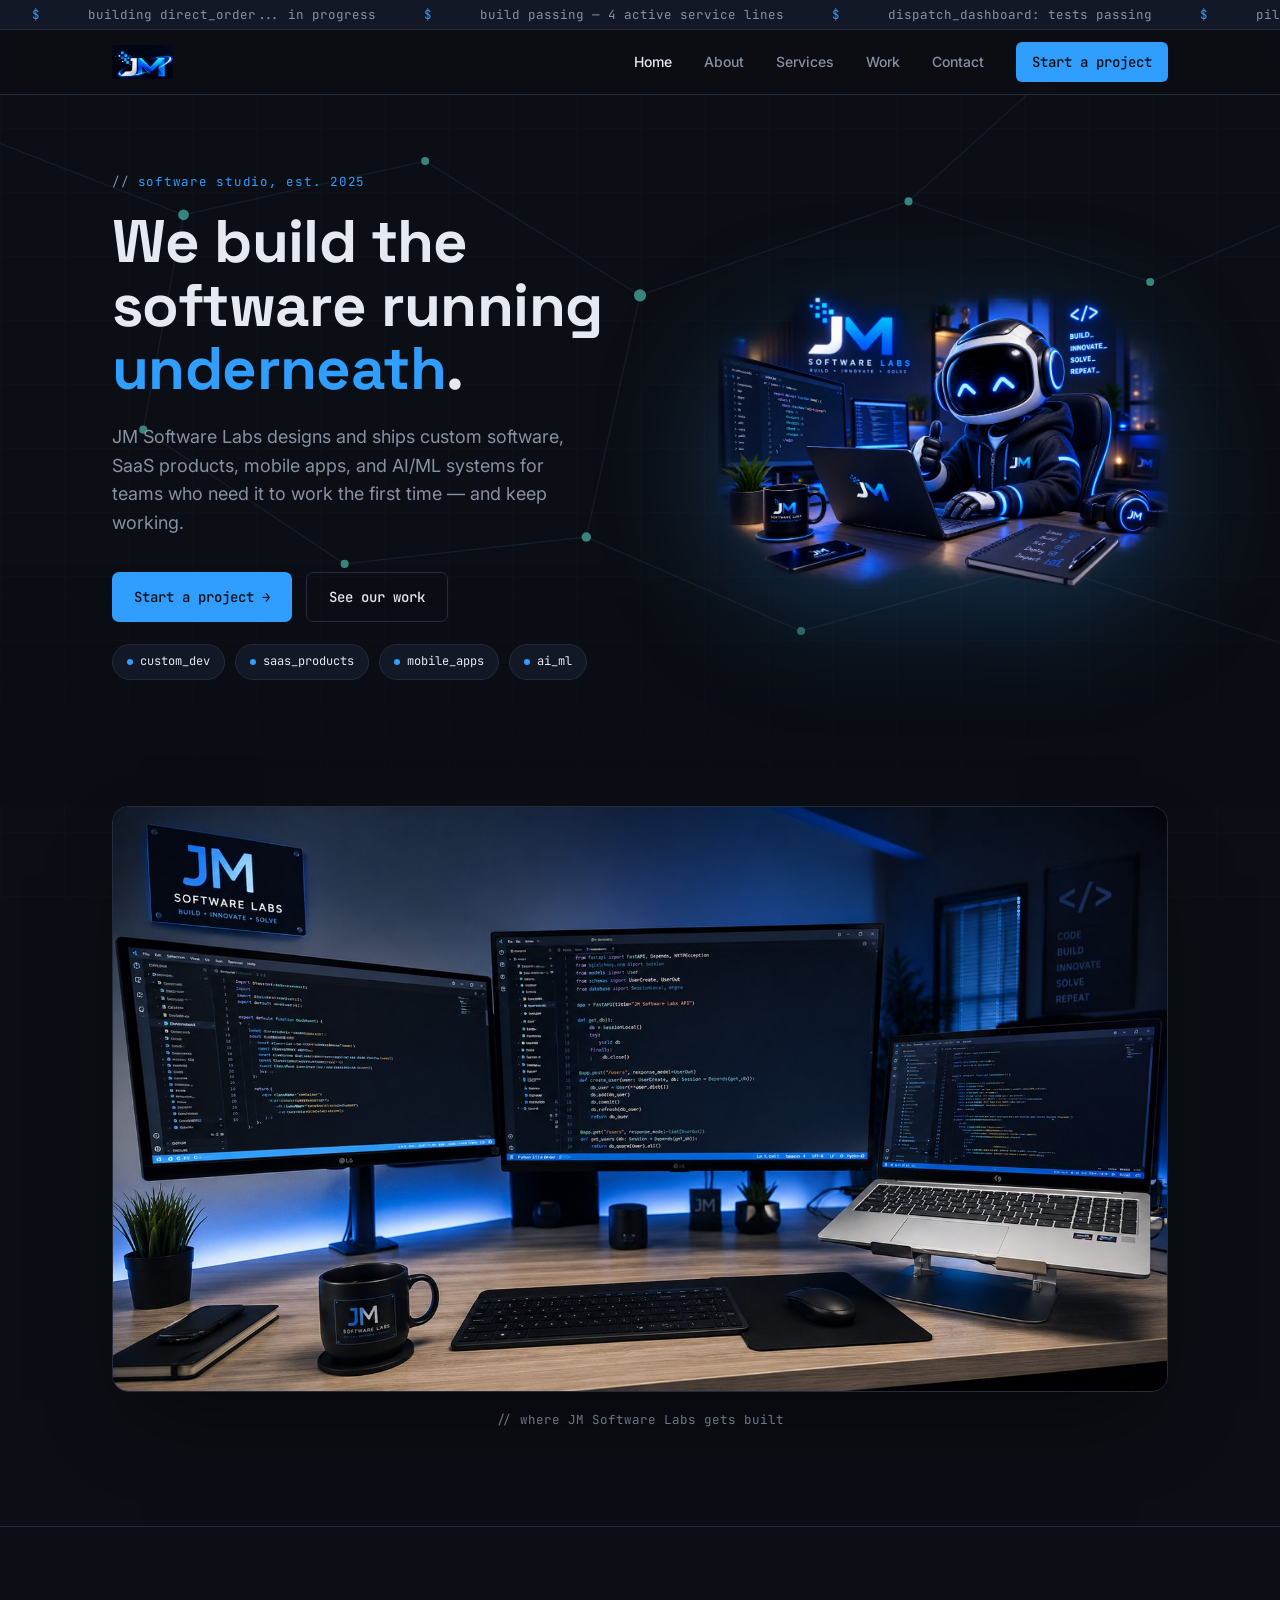
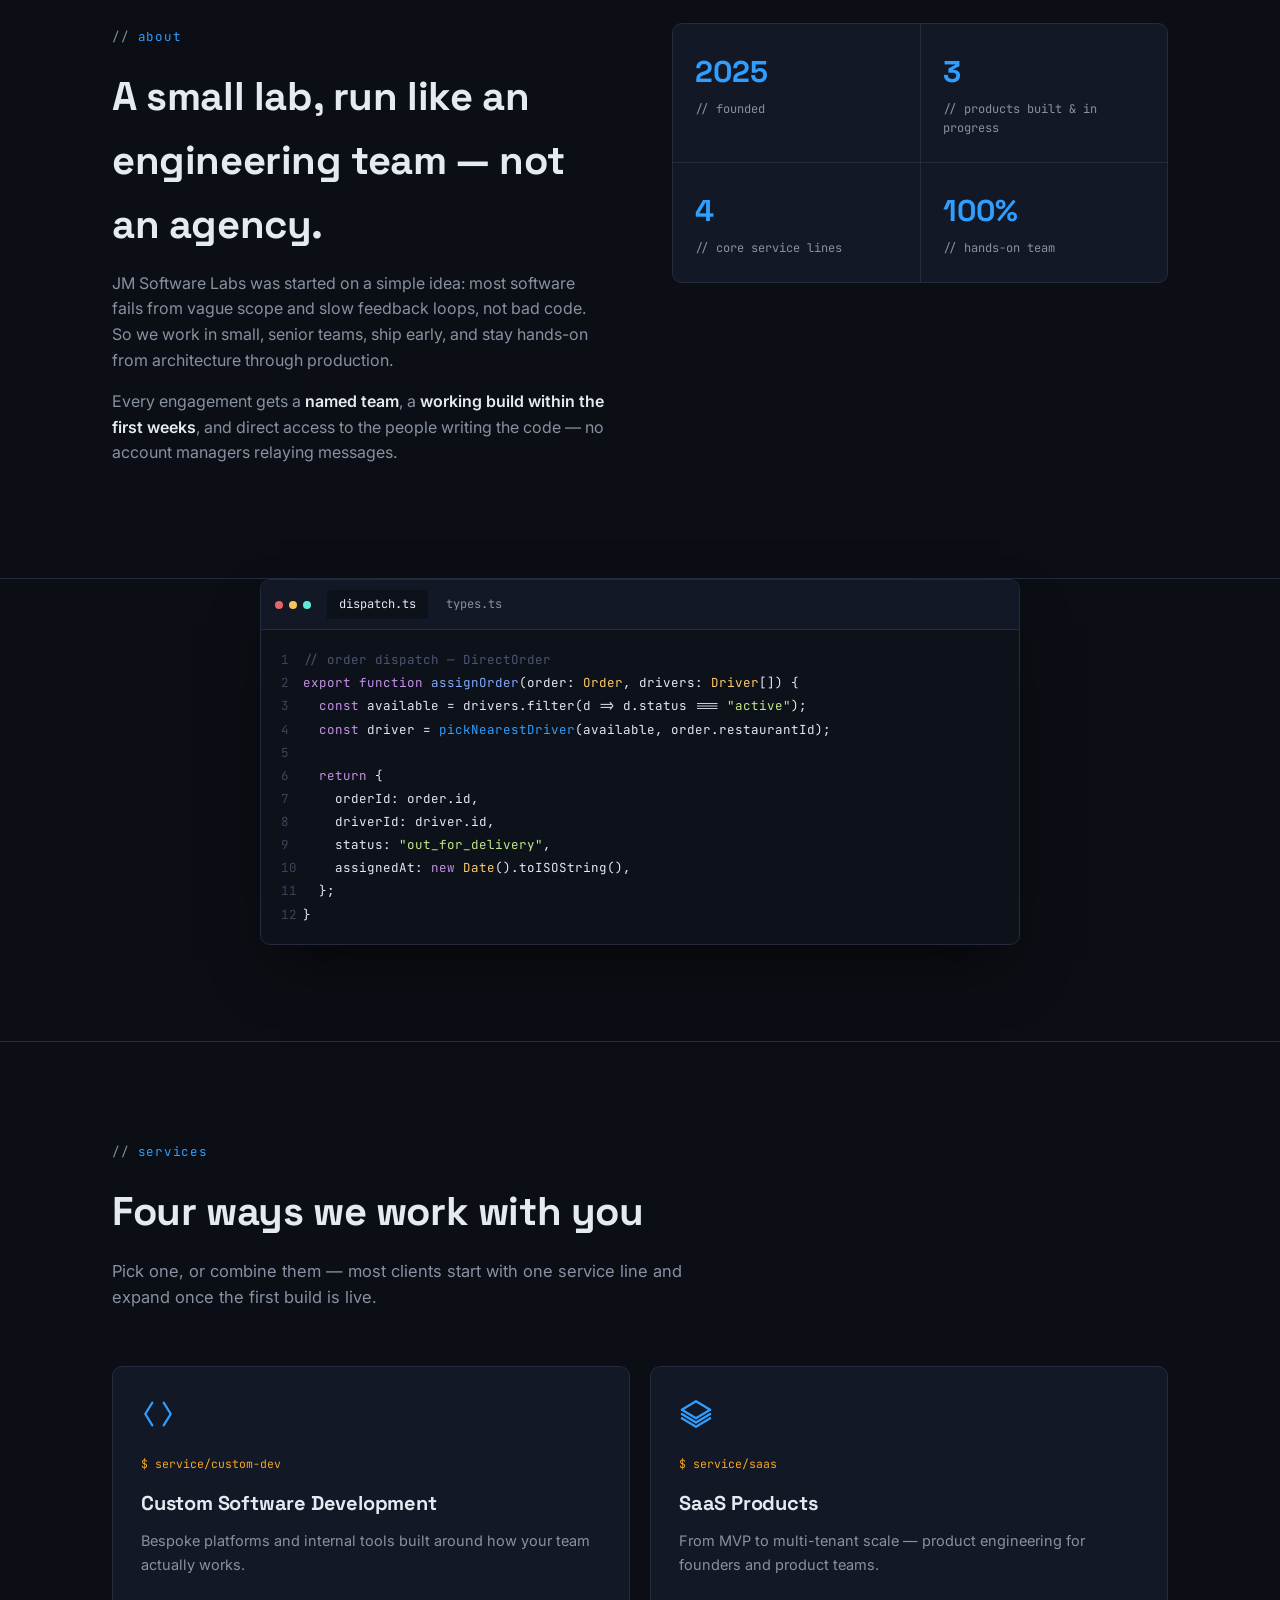
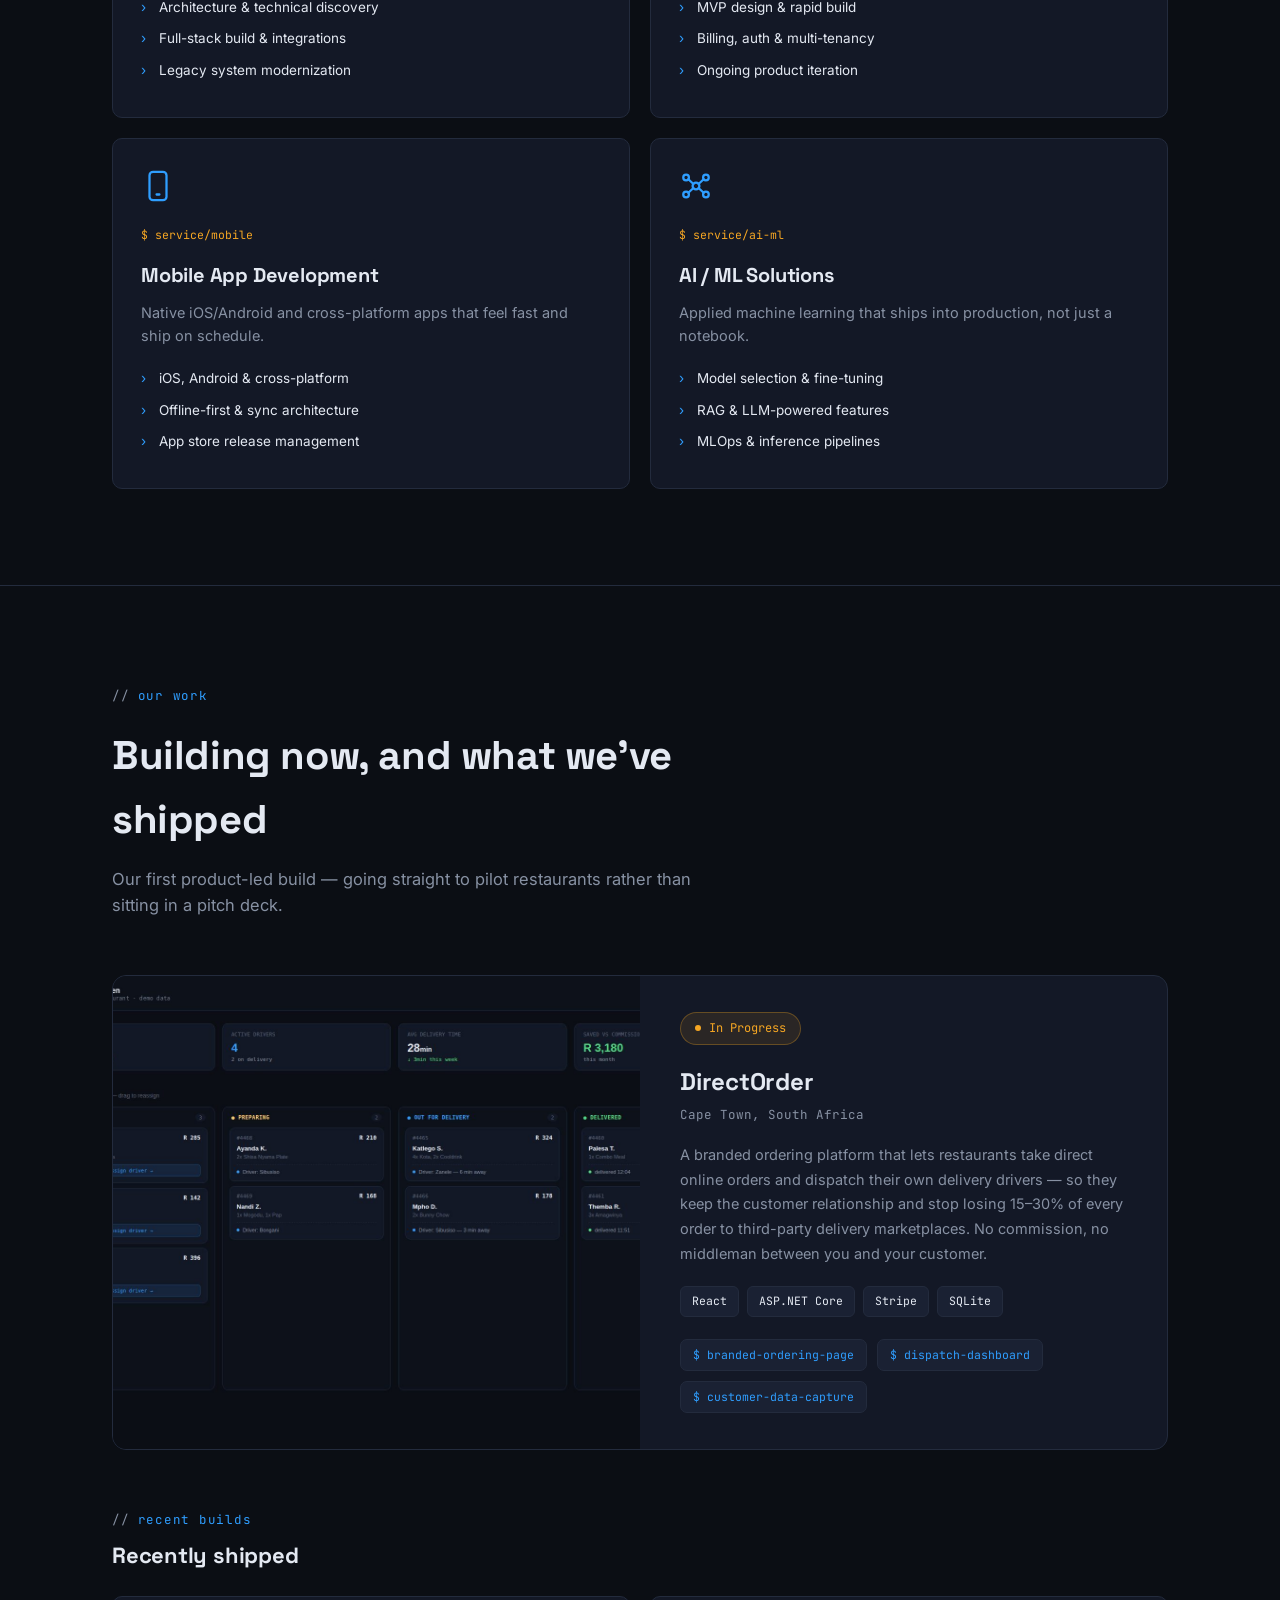
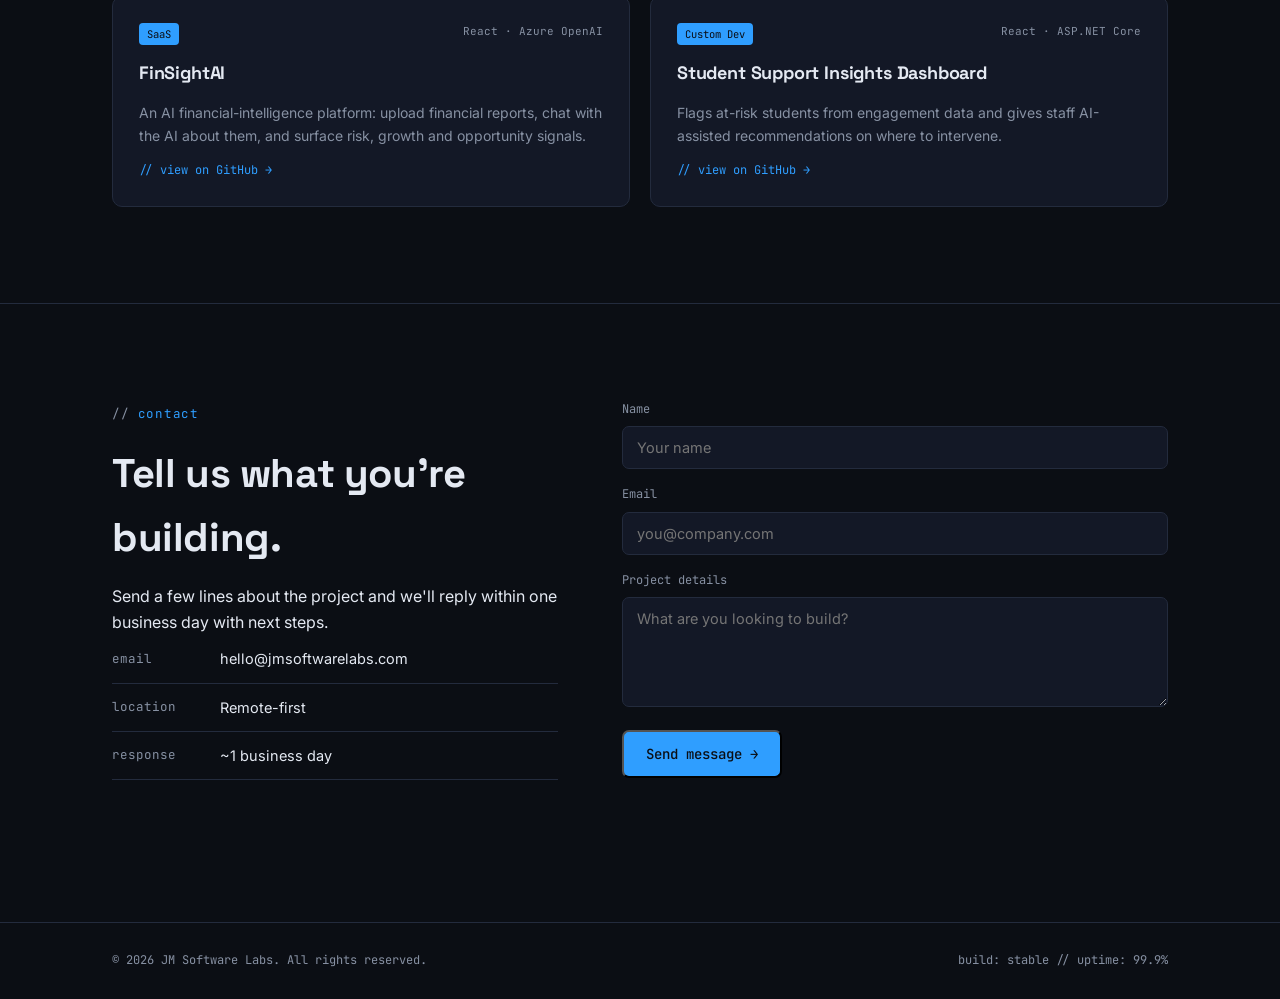
==== commit 8233fa85: "Add files via upload" ====
--- a/index.html
+++ b/index.html
@@ -611,7 +611,7 @@
       </div>
       <div class="featured-work" data-reveal>
         <div class="shot">
-          <img src="[data-uri]" alt="DirectOrder dispatch dashboard for Nomvula's Kitchen">
+          <img src="[data-uri]" alt="DirectOrder dispatch dashboard with sample demo data">
         </div>
         <div class="info">
           <div class="status-pill"><span class="pulse-sm"></span>In Progress</div>
